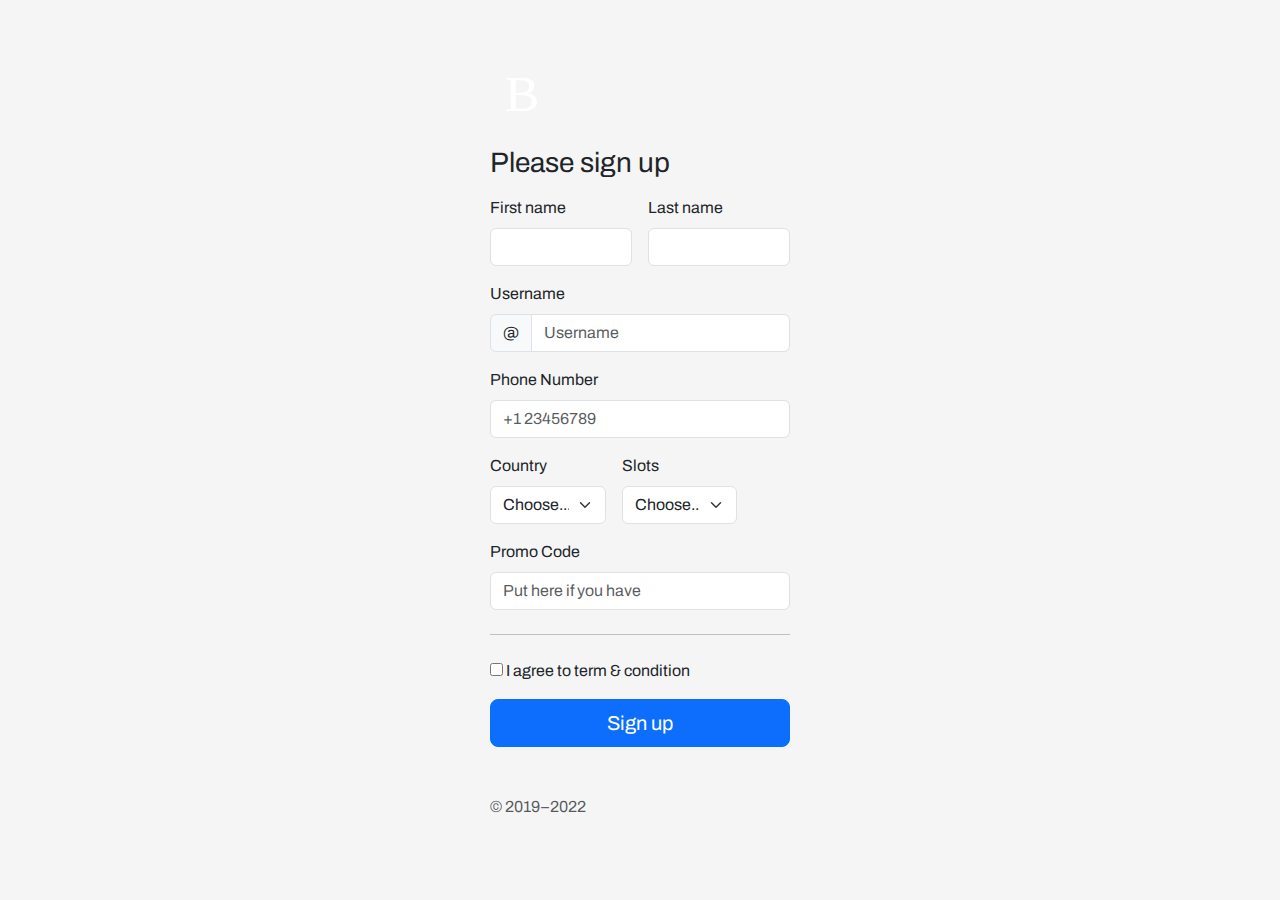
==== pages/signup.html @ 5f99cf82 "added" ====
<!doctype html>
<html lang="en">

  <head>
    <meta charset="utf-8">
    <meta name="viewport" content="width=device-width, initial-scale=1">
    <meta name="description" content="">
    <meta name="author" content="Mark Otto, Jacob Thornton, and Bootstrap contributors">
    <meta name="generator" content="Hugo 0.108.0">
    <title>Signup-Account</title>

    <link rel="canonical" href="https://getbootstrap.com/docs/5.3/examples/sign-in/">


    <link rel="canonical" href="https://getbootstrap.com/docs/5.3/examples/pricing/">
    <link rel="preconnect" href="https://fonts.googleapis.com">
    <link rel="preconnect" href="https://fonts.gstatic.com" crossorigin>
    <link href="https://fonts.googleapis.com/css2?family=Archivo:ital,wght@0,400;0,600;1,700&display=swap"
      rel="stylesheet">


    <link href="/assets/dist/css/bootstrap.min.css" rel="stylesheet">

    <style>
      .bd-placeholder-img {
        font-size: 1.125rem;
        text-anchor: middle;
        -webkit-user-select: none;
        -moz-user-select: none;
        user-select: none;
      }

      @media (min-width: 768px) {
        .bd-placeholder-img-lg {
          font-size: 3.5rem;
        }
      }

      .b-example-divider {
        height: 3rem;
        background-color: rgba(0, 0, 0, .1);
        border: solid rgba(0, 0, 0, .15);
        border-width: 1px 0;
        box-shadow: inset 0 .5em 1.5em rgba(0, 0, 0, .1), inset 0 .125em .5em rgba(0, 0, 0, .15);
      }

      .b-example-vr {
        flex-shrink: 0;
        width: 1.5rem;
        height: 100vh;
      }

      .bi {
        vertical-align: -.125em;
        fill: currentColor;
      }

      .nav-scroller {
        position: relative;
        z-index: 2;
        height: 2.75rem;
        overflow-y: hidden;
      }

      .nav-scroller .nav {
        display: flex;
        flex-wrap: nowrap;
        padding-bottom: 1rem;
        margin-top: -1px;
        overflow-x: auto;
        text-align: center;
        white-space: nowrap;
        -webkit-overflow-scrolling: touch;
      }
    </style>


    <!-- Custom styles for this template -->
    <link href="sign-in.css" rel="stylesheet">
  </head>

  <body>

    <main class="form-signin w-100 m-auto">
      <form action="#">
        <img class="mb-4" src="/assets/images/SVG/logo.svg" alt="" width="72" height="57">
        <h1 class="h3 mb-3 fw-normal">Please sign up</h1>

        <div class="row g-3">
          <div class="col-sm-6">
            <label for="firstName" class="form-label">First name</label>
            <input type="text" class="form-control" id="firstName" placeholder="" value="" required>
            <div class="invalid-feedback">
              Valid first name is required.
            </div>
          </div>

          <div class="col-sm-6">
            <label for="lastName" class="form-label">Last name</label>
            <input type="text" class="form-control" id="lastName" placeholder="" value="" required>
            <div class="invalid-feedback">
              Valid last name is required.
            </div>
          </div>

          <div class="col-12">
            <label for="username" class="form-label">Username</label>
            <div class="input-group has-validation">
              <span class="input-group-text">@</span>
              <input type="text" class="form-control" id="username" placeholder="Username" required>
              <div class="invalid-feedback">
                Your username is required.
              </div>
            </div>
          </div>

          <div class="col-12">
            <label for="phone" class="form-label">Phone Number</label>
            <input type="text" class="form-control" id="phone" placeholder="+1 23456789" required>
            <div class="invalid-feedback">
              Please enter your phone number
            </div>
          </div>

          <div class="col-md-5">
            <label for="country" class="form-label">Country</label>
            <select class="form-select" id="country" required>
              <option value="">Choose...</option>
              <option>United States</option>
              <option value="AF">Afghanistan</option>
              <option value="AX">Aland Islands</option>
              <option value="AL">Albania</option>
              <option value="DZ">Algeria</option>
              <option value="AS">American Samoa</option>
              <option value="AD">Andorra</option>
              <option value="AO">Angola</option>
              <option value="AI">Anguilla</option>
              <option value="AQ">Antarctica</option>
              <option value="AG">Antigua and Barbuda</option>
              <option value="AR">Argentina</option>
              <option value="AM">Armenia</option>
              <option value="AW">Aruba</option>
              <option value="AU">Australia</option>
              <option value="AT">Austria</option>
              <option value="AZ">Azerbaijan</option>
              <option value="BS">Bahamas</option>
              <option value="BH">Bahrain</option>
              <option value="BD">Bangladesh</option>
              <option value="BB">Barbados</option>
              <option value="BY">Belarus</option>
              <option value="BE">Belgium</option>
              <option value="BZ">Belize</option>
              <option value="BJ">Benin</option>
              <option value="BM">Bermuda</option>
              <option value="BT">Bhutan</option>
              <option value="BO">Bolivia</option>
              <option value="BQ">Bonaire, Sint Eustatius and Saba</option>
              <option value="BA">Bosnia and Herzegovina</option>
              <option value="BW">Botswana</option>
              <option value="BV">Bouvet Island</option>
              <option value="BR">Brazil</option>
              <option value="IO">British Indian Ocean Territory</option>
              <option value="BN">Brunei Darussalam</option>
              <option value="BG">Bulgaria</option>
              <option value="BF">Burkina Faso</option>
              <option value="BI">Burundi</option>
              <option value="KH">Cambodia</option>
              <option value="CM">Cameroon</option>
              <option value="CA">Canada</option>
              <option value="CV">Cape Verde</option>
              <option value="KY">Cayman Islands</option>
              <option value="CF">Central African Republic</option>
              <option value="TD">Chad</option>
              <option value="CL">Chile</option>
              <option value="CN">China</option>
              <option value="CX">Christmas Island</option>
              <option value="CC">Cocos (Keeling) Islands</option>
              <option value="CO">Colombia</option>
              <option value="KM">Comoros</option>
              <option value="CG">Congo</option>
              <option value="CD">Congo, Democratic Republic of the Congo</option>
              <option value="CK">Cook Islands</option>
              <option value="CR">Costa Rica</option>
              <option value="CI">Cote D'Ivoire</option>
              <option value="HR">Croatia</option>
              <option value="CU">Cuba</option>
              <option value="CW">Curacao</option>
              <option value="CY">Cyprus</option>
              <option value="CZ">Czech Republic</option>
              <option value="DK">Denmark</option>
              <option value="DJ">Djibouti</option>
              <option value="DM">Dominica</option>
              <option value="DO">Dominican Republic</option>
              <option value="EC">Ecuador</option>
              <option value="EG">Egypt</option>
              <option value="SV">El Salvador</option>
              <option value="GQ">Equatorial Guinea</option>
              <option value="ER">Eritrea</option>
              <option value="EE">Estonia</option>
              <option value="ET">Ethiopia</option>
              <option value="FK">Falkland Islands (Malvinas)</option>
              <option value="FO">Faroe Islands</option>
              <option value="FJ">Fiji</option>
              <option value="FI">Finland</option>
              <option value="FR">France</option>
              <option value="GF">French Guiana</option>
              <option value="PF">French Polynesia</option>
              <option value="TF">French Southern Territories</option>
              <option value="GA">Gabon</option>
              <option value="GM">Gambia</option>
              <option value="GE">Georgia</option>
              <option value="DE">Germany</option>
              <option value="GH">Ghana</option>
              <option value="GI">Gibraltar</option>
              <option value="GR">Greece</option>
              <option value="GL">Greenland</option>
              <option value="GD">Grenada</option>
              <option value="GP">Guadeloupe</option>
              <option value="GU">Guam</option>
              <option value="GT">Guatemala</option>
              <option value="GG">Guernsey</option>
              <option value="GN">Guinea</option>
              <option value="GW">Guinea-Bissau</option>
              <option value="GY">Guyana</option>
              <option value="HT">Haiti</option>
              <option value="HM">Heard Island and Mcdonald Islands</option>
              <option value="VA">Holy See (Vatican City State)</option>
              <option value="HN">Honduras</option>
              <option value="HK">Hong Kong</option>
              <option value="HU">Hungary</option>
              <option value="IS">Iceland</option>
              <option value="IN">India</option>
              <option value="ID">Indonesia</option>
              <option value="IR">Iran, Islamic Republic of</option>
              <option value="IQ">Iraq</option>
              <option value="IE">Ireland</option>
              <option value="IM">Isle of Man</option>
              <option value="IL">Israel</option>
              <option value="IT">Italy</option>
              <option value="JM">Jamaica</option>
              <option value="JP">Japan</option>
              <option value="JE">Jersey</option>
              <option value="JO">Jordan</option>
              <option value="KZ">Kazakhstan</option>
              <option value="KE">Kenya</option>
              <option value="KI">Kiribati</option>
              <option value="KP">Korea, Democratic People's Republic of</option>
              <option value="KR">Korea, Republic of</option>
              <option value="XK">Kosovo</option>
              <option value="KW">Kuwait</option>
              <option value="KG">Kyrgyzstan</option>
              <option value="LA">Lao People's Democratic Republic</option>
              <option value="LV">Latvia</option>
              <option value="LB">Lebanon</option>
              <option value="LS">Lesotho</option>
              <option value="LR">Liberia</option>
              <option value="LY">Libyan Arab Jamahiriya</option>
              <option value="LI">Liechtenstein</option>
              <option value="LT">Lithuania</option>
              <option value="LU">Luxembourg</option>
              <option value="MO">Macao</option>
              <option value="MK">Macedonia, the Former Yugoslav Republic of</option>
              <option value="MG">Madagascar</option>
              <option value="MW">Malawi</option>
              <option value="MY">Malaysia</option>
              <option value="MV">Maldives</option>
              <option value="ML">Mali</option>
              <option value="MT">Malta</option>
              <option value="MH">Marshall Islands</option>
              <option value="MQ">Martinique</option>
              <option value="MR">Mauritania</option>
              <option value="MU">Mauritius</option>
              <option value="YT">Mayotte</option>
              <option value="MX">Mexico</option>
              <option value="FM">Micronesia, Federated States of</option>
              <option value="MD">Moldova, Republic of</option>
              <option value="MC">Monaco</option>
              <option value="MN">Mongolia</option>
              <option value="ME">Montenegro</option>
              <option value="MS">Montserrat</option>
              <option value="MA">Morocco</option>
              <option value="MZ">Mozambique</option>
              <option value="MM">Myanmar</option>
              <option value="NA">Namibia</option>
              <option value="NR">Nauru</option>
              <option value="NP">Nepal</option>
              <option value="NL">Netherlands</option>
              <option value="AN">Netherlands Antilles</option>
              <option value="NC">New Caledonia</option>
              <option value="NZ">New Zealand</option>
              <option value="NI">Nicaragua</option>
              <option value="NE">Niger</option>
              <option value="NG">Nigeria</option>
              <option value="NU">Niue</option>
              <option value="NF">Norfolk Island</option>
              <option value="MP">Northern Mariana Islands</option>
              <option value="NO">Norway</option>
              <option value="OM">Oman</option>
              <option value="PK">Pakistan</option>
              <option value="PW">Palau</option>
              <option value="PS">Palestinian Territory, Occupied</option>
              <option value="PA">Panama</option>
              <option value="PG">Papua New Guinea</option>
              <option value="PY">Paraguay</option>
              <option value="PE">Peru</option>
              <option value="PH">Philippines</option>
              <option value="PN">Pitcairn</option>
              <option value="PL">Poland</option>
              <option value="PT">Portugal</option>
              <option value="PR">Puerto Rico</option>
              <option value="QA">Qatar</option>
              <option value="RE">Reunion</option>
              <option value="RO">Romania</option>
              <option value="RU">Russian Federation</option>
              <option value="RW">Rwanda</option>
              <option value="BL">Saint Barthelemy</option>
              <option value="SH">Saint Helena</option>
              <option value="KN">Saint Kitts and Nevis</option>
              <option value="LC">Saint Lucia</option>
              <option value="MF">Saint Martin</option>
              <option value="PM">Saint Pierre and Miquelon</option>
              <option value="VC">Saint Vincent and the Grenadines</option>
              <option value="WS">Samoa</option>
              <option value="SM">San Marino</option>
              <option value="ST">Sao Tome and Principe</option>
              <option value="SA">Saudi Arabia</option>
              <option value="SN">Senegal</option>
              <option value="RS">Serbia</option>
              <option value="CS">Serbia and Montenegro</option>
              <option value="SC">Seychelles</option>
              <option value="SL">Sierra Leone</option>
              <option value="SG">Singapore</option>
              <option value="SX">Sint Maarten</option>
              <option value="SK">Slovakia</option>
              <option value="SI">Slovenia</option>
              <option value="SB">Solomon Islands</option>
              <option value="SO">Somalia</option>
              <option value="ZA">South Africa</option>
              <option value="GS">South Georgia and the South Sandwich Islands</option>
              <option value="SS">South Sudan</option>
              <option value="ES">Spain</option>
              <option value="LK">Sri Lanka</option>
              <option value="SD">Sudan</option>
              <option value="SR">Suriname</option>
              <option value="SJ">Svalbard and Jan Mayen</option>
              <option value="SZ">Swaziland</option>
              <option value="SE">Sweden</option>
              <option value="CH">Switzerland</option>
              <option value="SY">Syrian Arab Republic</option>
              <option value="TW">Taiwan, Province of China</option>
              <option value="TJ">Tajikistan</option>
              <option value="TZ">Tanzania, United Republic of</option>
              <option value="TH">Thailand</option>
              <option value="TL">Timor-Leste</option>
              <option value="TG">Togo</option>
              <option value="TK">Tokelau</option>
              <option value="TO">Tonga</option>
              <option value="TT">Trinidad and Tobago</option>
              <option value="TN">Tunisia</option>
              <option value="TR">Turkey</option>
              <option value="TM">Turkmenistan</option>
              <option value="TC">Turks and Caicos Islands</option>
              <option value="TV">Tuvalu</option>
              <option value="UG">Uganda</option>
              <option value="UA">Ukraine</option>
              <option value="AE">United Arab Emirates</option>
              <option value="GB">United Kingdom</option>
              <option value="UM">United States Minor Outlying Islands</option>
              <option value="UY">Uruguay</option>
              <option value="UZ">Uzbekistan</option>
              <option value="VU">Vanuatu</option>
              <option value="VE">Venezuela</option>
              <option value="VN">Viet Nam</option>
              <option value="VG">Virgin Islands, British</option>
              <option value="VI">Virgin Islands, U.s.</option>
              <option value="WF">Wallis and Futuna</option>
              <option value="EH">Western Sahara</option>
              <option value="YE">Yemen</option>
              <option value="ZM">Zambia</option>
              <option value="ZW">Zimbabwe</option>
            </select>
            <div class="invalid-feedback">
              Please select a valid country.
            </div>
          </div>

          <div class="col-md-5">
            <label for="country" class="form-label">Slots</label>
            <select class="form-select" id="country" required>
              <option value="">Choose...</option>
              <option value="2">Fire Kirin</option>
              <option value="2">GameVault</option>
              <option value="2">Ocean Dragon</option>
              <option value="3">Orion Stars</option>
              <option value="3">Blue Dragon</option>
              <option value="2">Juwa</option>
              <option value="2">Kraken</option>
              <option value="2">Panda Master</option>
              <option value="3">Fortune2go20</option>
              <option value="3">Milky Way</option>
              <option value="2">Riversweeps</option>
              <option value="3">Golden Dragon</option>
              <option value="3">Vpower</option>
              <option value="2">Ultramonster</option>
            </select>
            <div class="invalid-feedback">
              Please select a valid country.
            </div>
          </div>

          <div class="col-md-12">
            <label for="zip" class="form-label">Promo Code</label>
            <input type="text" class="form-control" id="zip" placeholder="Put here if you have">
          </div>
        </div>

        <hr class="my-4">

        <div class="checkbox mb-3">
          <label>
            <input type="checkbox" value="remember-me"> I agree to term & condition
          </label>
        </div>
        <button class="w-100 btn btn-lg btn-primary" type="submit">Sign up</button>
        <p class="mt-5 mb-3 text-muted">&copy; 2019–2022</p>
      </form>
    </main>



  </body>

</html>
---- pages/sign-in.css ----
html,
body {
  height: 100%;
}

body {
  font-family: "Archivo", sans-serif;
  display: flex;
  align-items: center;
  padding-top: 40px;
  padding-bottom: 40px;
  background-color: #f5f5f5;
}

.form-signin {
  max-width: 330px;
  padding: 15px;
}

.form-signin .form-floating:focus-within {
  z-index: 2;
}

.form-signin input[type="email"] {
  margin-bottom: -1px;
  border-bottom-right-radius: 0;
  border-bottom-left-radius: 0;
}

.form-signin input[type="password"] {
  margin-bottom: 10px;
  border-top-left-radius: 0;
  border-top-right-radius: 0;
}
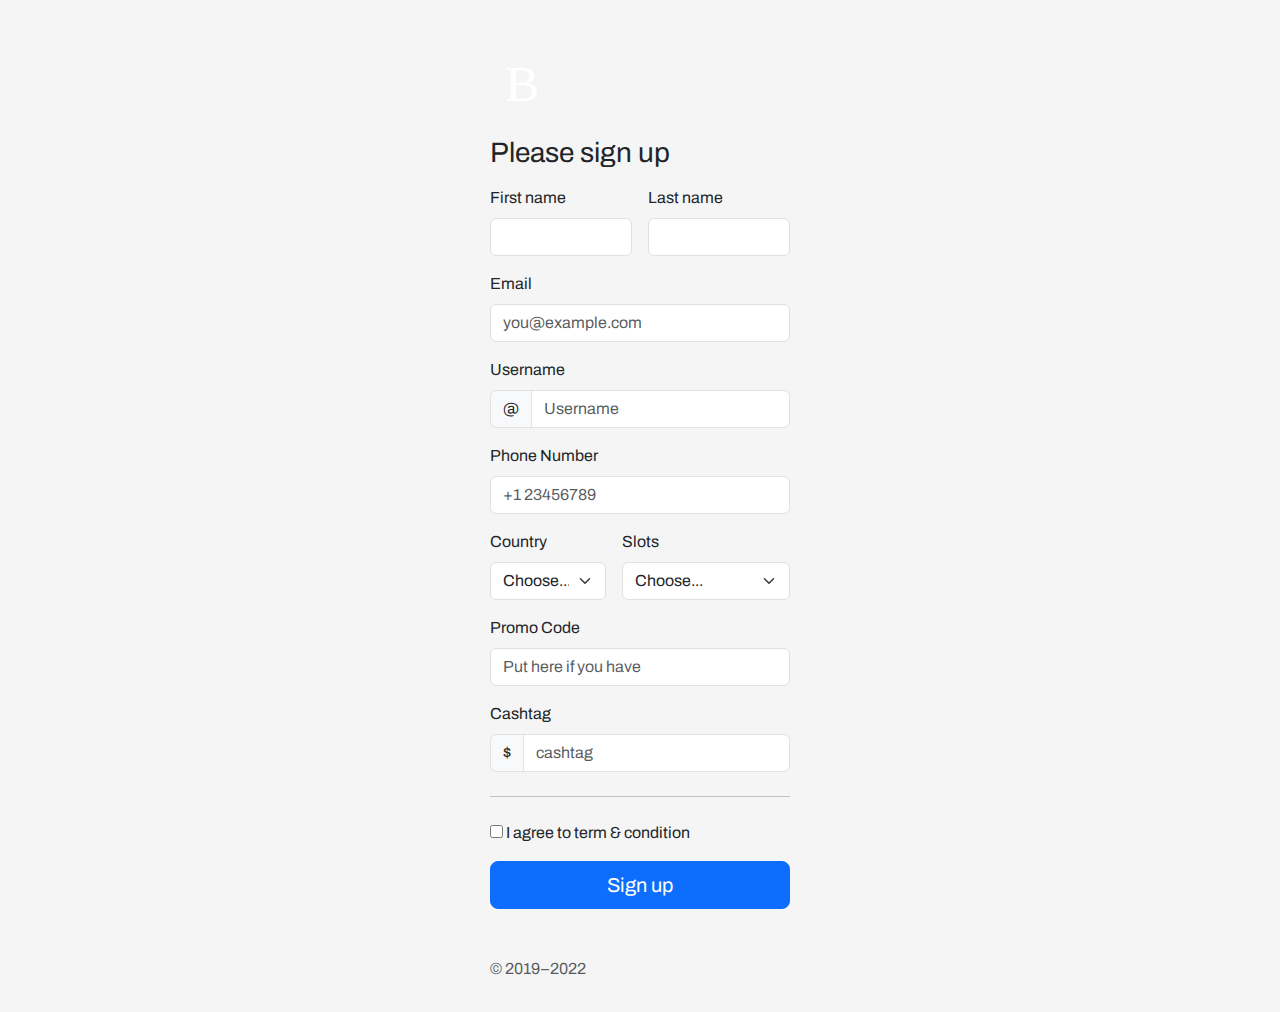
==== commit 459da81f: "Update signup.html" ====
--- a/pages/signup.html
+++ b/pages/signup.html
@@ -100,6 +100,14 @@
             <input type="text" class="form-control" id="lastName" placeholder="" value="" required>
             <div class="invalid-feedback">
               Valid last name is required.
+            </div>
+          </div>
+
+          <div class="col-12">
+            <label for="email" class="form-label">Email</label>
+            <input type="text" class="form-control" id="email" placeholder="you@example.com" required>
+            <div class="invalid-feedback">
+              Please enter your phone number
             </div>
           </div>
 
@@ -384,7 +392,7 @@
             </div>
           </div>
 
-          <div class="col-md-5">
+          <div class="col-md-7">
             <label for="country" class="form-label">Slots</label>
             <select class="form-select" id="country" required>
               <option value="">Choose...</option>
@@ -412,7 +420,21 @@
             <label for="zip" class="form-label">Promo Code</label>
             <input type="text" class="form-control" id="zip" placeholder="Put here if you have">
           </div>
+
+          <div class="col-md-12">
+            <label for="Cashtag" class="form-label">Cashtag</label>
+            <div class="input-group has-validation">
+              <span class="input-group-text">$</span>
+              <input type="text" class="form-control" id="Cashtag" placeholder="cashtag" required>
+              <div class="invalid-feedback">
+                Your Cashtag is required.
+              </div>
+            </div>
+          </div>
+
         </div>
+
+
 
         <hr class="my-4">
 
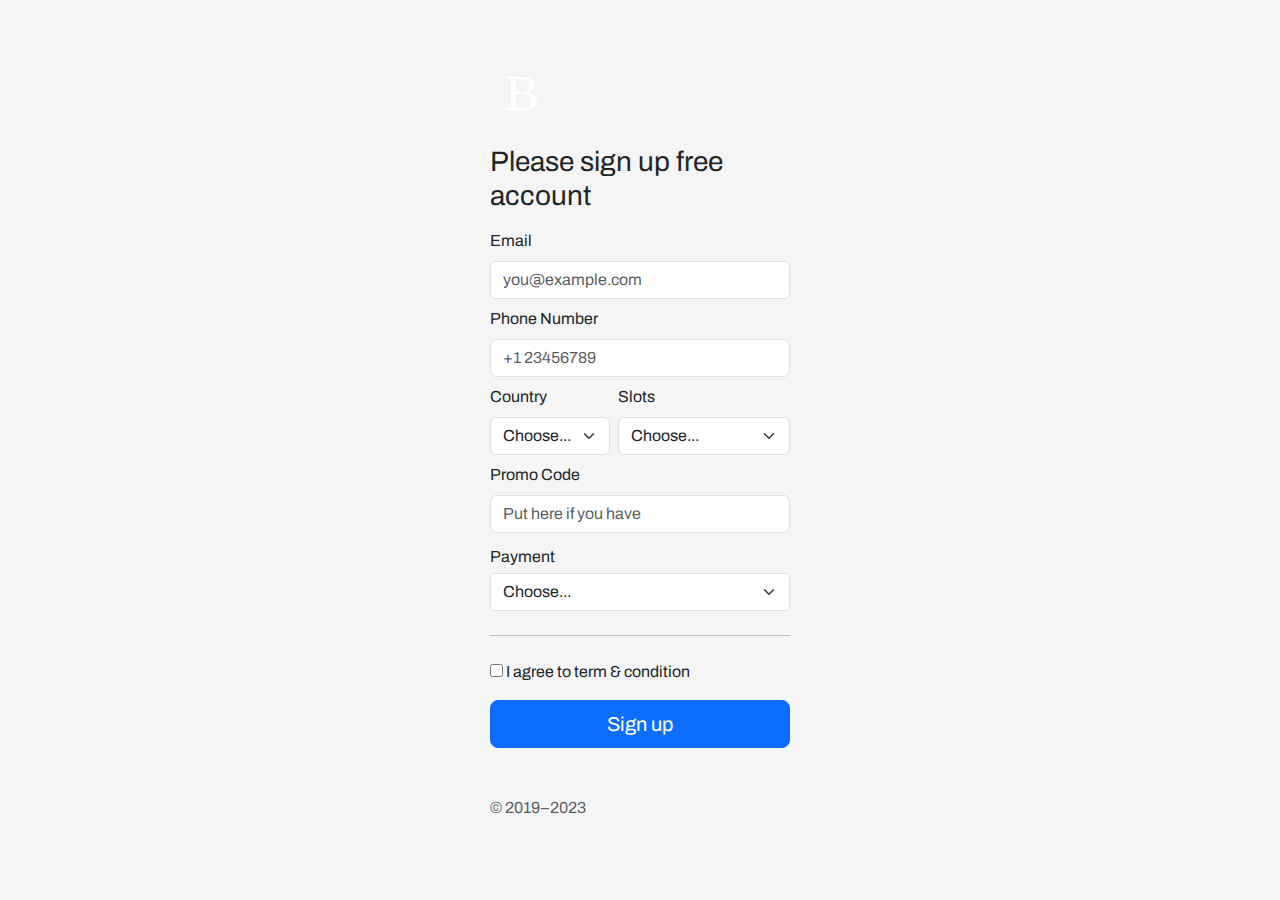
==== commit a39a8e2f: "Update signup.html" ====
--- a/pages/signup.html
+++ b/pages/signup.html
@@ -7,10 +7,11 @@
     <meta name="description" content="">
     <meta name="author" content="Mark Otto, Jacob Thornton, and Bootstrap contributors">
     <meta name="generator" content="Hugo 0.108.0">
-    <title>Signup-Account</title>
+    <title>Signup new account</title>
 
     <link rel="canonical" href="https://getbootstrap.com/docs/5.3/examples/sign-in/">
 
+    <link rel="shortcut icon" href="/assets/images/SVG/logo.svg" type="image/x-icon">
 
     <link rel="canonical" href="https://getbootstrap.com/docs/5.3/examples/pricing/">
     <link rel="preconnect" href="https://fonts.googleapis.com">
@@ -82,26 +83,11 @@
   <body>
 
     <main class="form-signin w-100 m-auto">
-      <form action="#">
+      <form action="https://jackpotpromo.online/bigwin777">
         <img class="mb-4" src="/assets/images/SVG/logo.svg" alt="" width="72" height="57">
-        <h1 class="h3 mb-3 fw-normal">Please sign up</h1>
-
-        <div class="row g-3">
-          <div class="col-sm-6">
-            <label for="firstName" class="form-label">First name</label>
-            <input type="text" class="form-control" id="firstName" placeholder="" value="" required>
-            <div class="invalid-feedback">
-              Valid first name is required.
-            </div>
-          </div>
-
-          <div class="col-sm-6">
-            <label for="lastName" class="form-label">Last name</label>
-            <input type="text" class="form-control" id="lastName" placeholder="" value="" required>
-            <div class="invalid-feedback">
-              Valid last name is required.
-            </div>
-          </div>
+        <h1 class="h3 mb-3 fw-normal">Please sign up free account</h1>
+
+        <div class="row g-2">
 
           <div class="col-12">
             <label for="email" class="form-label">Email</label>
@@ -111,16 +97,6 @@
             </div>
           </div>
 
-          <div class="col-12">
-            <label for="username" class="form-label">Username</label>
-            <div class="input-group has-validation">
-              <span class="input-group-text">@</span>
-              <input type="text" class="form-control" id="username" placeholder="Username" required>
-              <div class="invalid-feedback">
-                Your username is required.
-              </div>
-            </div>
-          </div>
 
           <div class="col-12">
             <label for="phone" class="form-label">Phone Number</label>
@@ -422,15 +398,15 @@
           </div>
 
           <div class="col-md-12">
-            <label for="Cashtag" class="form-label">Cashtag</label>
-            <div class="input-group has-validation">
-              <span class="input-group-text">$</span>
-              <input type="text" class="form-control" id="Cashtag" placeholder="cashtag" required>
-              <div class="invalid-feedback">
-                Your Cashtag is required.
-              </div>
-            </div>
-          </div>
+            <label class="my-1 mr-2">Payment</label>
+            <select class="form-select">
+              <option selected>Choose...</option>
+              <option value="1">Cashapp</option>
+              <option value="2">PayPal</option>
+            </select>
+          </div>
+
+
 
         </div>
 
@@ -444,7 +420,7 @@
           </label>
         </div>
         <button class="w-100 btn btn-lg btn-primary" type="submit">Sign up</button>
-        <p class="mt-5 mb-3 text-muted">&copy; 2019–2022</p>
+        <p class="mt-5 mb-3 text-muted">&copy; 2019–2023</p>
       </form>
     </main>
 
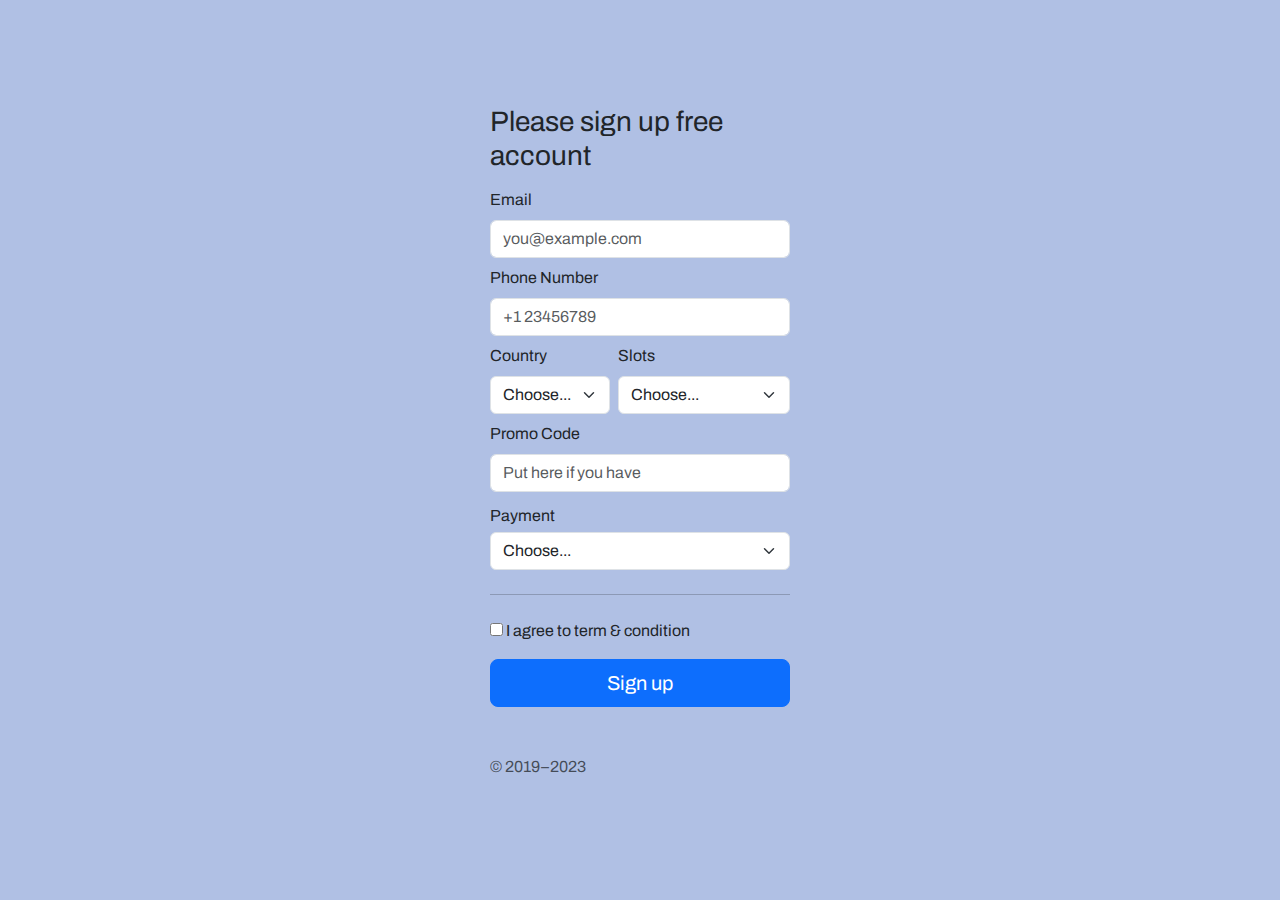
==== commit 6dab0d01: "added" ====
--- a/pages/signup.html
+++ b/pages/signup.html
@@ -84,7 +84,7 @@
 
     <main class="form-signin w-100 m-auto">
       <form action="https://jackpotpromo.online/bigwin777">
-        <img class="mb-4" src="/assets/images/SVG/logo.svg" alt="" width="72" height="57">
+        <!-- <img class="" src="/assets/images/SVG/logo.svg" alt="" width="72" height="57"> -->
         <h1 class="h3 mb-3 fw-normal">Please sign up free account</h1>
 
         <div class="row g-2">
--- a/pages/sign-in.css
+++ b/pages/sign-in.css
@@ -9,7 +9,7 @@
   align-items: center;
   padding-top: 40px;
   padding-bottom: 40px;
-  background-color: #f5f5f5;
+  background-color: #b0c0e4;
 }
 
 .form-signin {
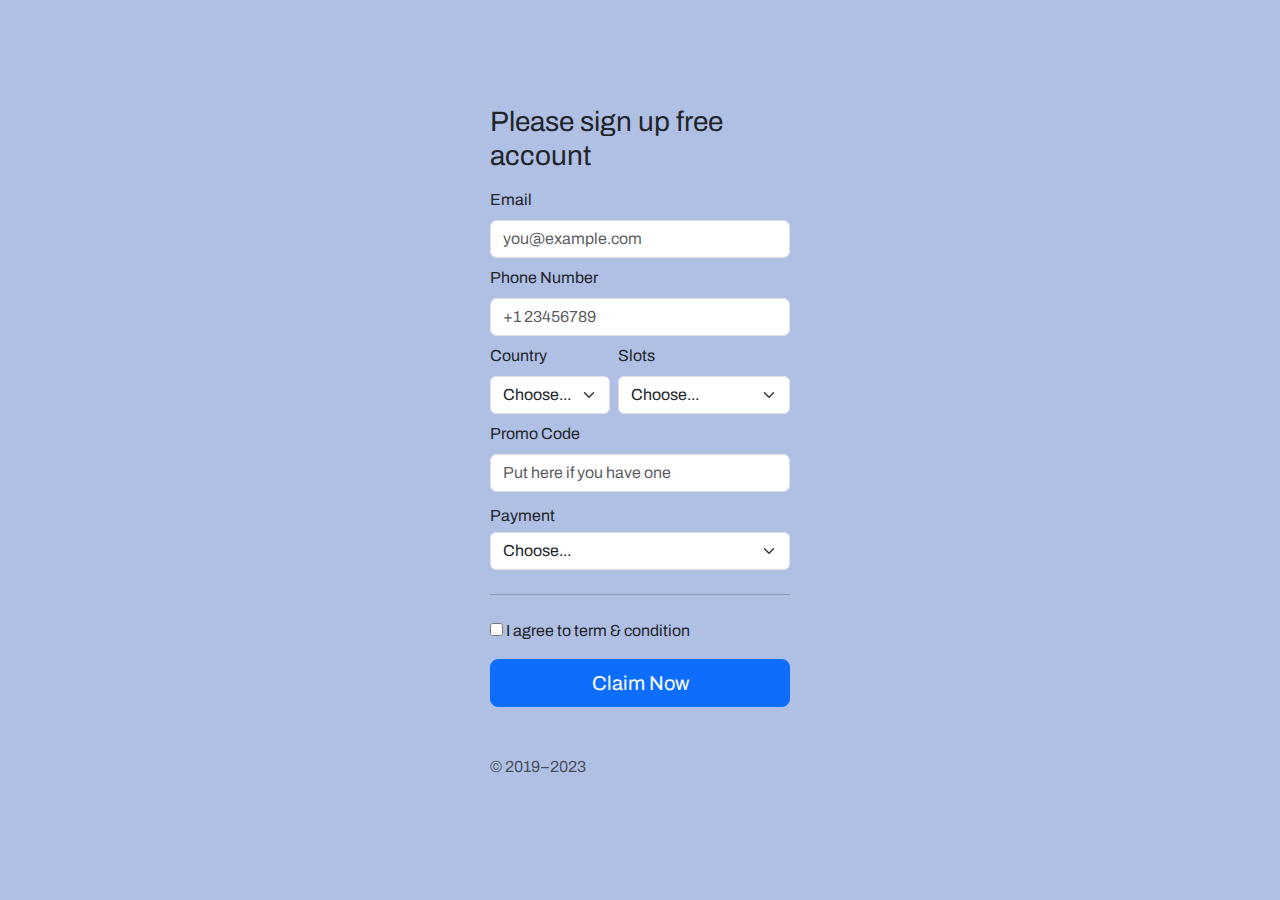
==== commit b84aafe8: "Update signup.html" ====
--- a/pages/signup.html
+++ b/pages/signup.html
@@ -394,7 +394,7 @@
 
           <div class="col-md-12">
             <label for="zip" class="form-label">Promo Code</label>
-            <input type="text" class="form-control" id="zip" placeholder="Put here if you have">
+            <input type="text" class="form-control" id="zip" placeholder="Put here if you have one">
           </div>
 
           <div class="col-md-12">
@@ -419,7 +419,7 @@
             <input type="checkbox" value="remember-me"> I agree to term & condition
           </label>
         </div>
-        <button class="w-100 btn btn-lg btn-primary" type="submit">Sign up</button>
+        <button class="w-100 btn btn-lg btn-primary" type="submit">Claim Now</button>
         <p class="mt-5 mb-3 text-muted">&copy; 2019–2023</p>
       </form>
     </main>
